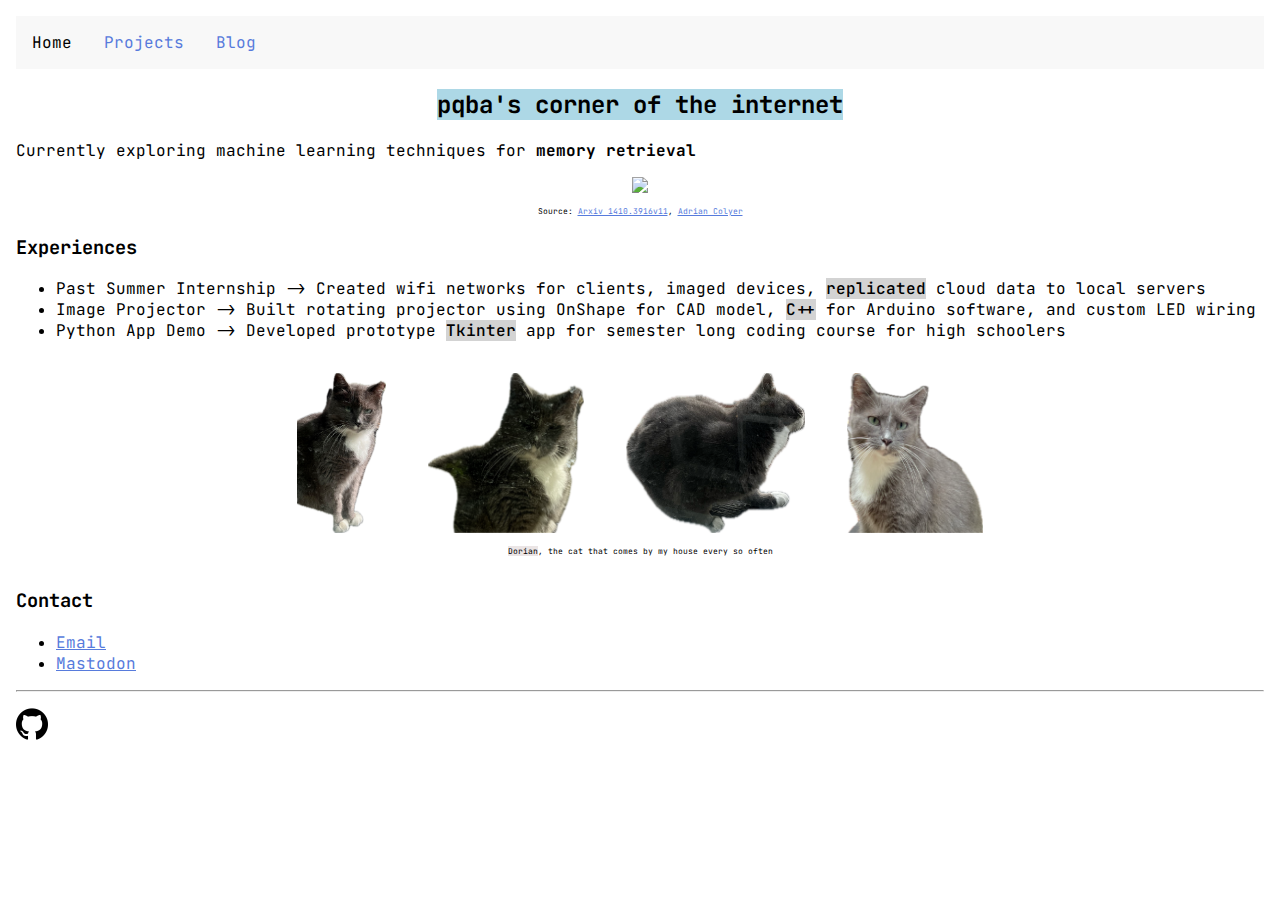
==== index.html @ cd94ba99 "Remove src/ folder, add design proj" ====
<!DOCTYPE html>

<html>

<head>
    <title>pqba</title>
    <link rel="preconnect" href="https://fonts.googleapis.com">
    <link rel="preconnect" href="https://fonts.gstatic.com" crossorigin>
    <link href="https://fonts.googleapis.com/css2?family=JetBrains+Mono:ital,wght@0,100..800;1,100..800&display=swap"
        rel="stylesheet">
    <link rel="stylesheet" href="styles.css">
    <script src="script.js"></script>

    <meta name="viewport" content="width=device-width, initial-scale=1">
</head>

<body>
    <div class="nav" id="nav">
        <a class="active" href="index.html">Home</a>
        <a href="projects.html">Projects</a>
        <a href="blog.html">Blog</a>
        <!--TODO: <li href="research.html">Research</li> -->
    </div>
    <div class="main">
        <h2 class="content-center"><span class="blue-highlight">pqba's corner of the internet</span></h2>
        <p class="current"> Currently exploring machine learning techniques for <b>memory retrieval</b> </p>
        <div class="content-center"><img src="https://production-media.paperswithcode.com/methods/memory-network.png" class="medium content-center"/>
        <p class="tiny-text">Source: <a href="https://arxiv.org/pdf/1410.3916v11">Arxiv 1410.3916v11</a>, <a href="https://blog.acolyer.org/2016/03/10/memory-networks/">Adrian Colyer</a></p></div>

        <h3>Experiences </h3>
<ul>
       <li>Past Summer Internship -> Created wifi networks for clients, imaged devices, <span class="gray-highlight">replicated</span> cloud data to local servers </li>
       <li> Image Projector -> Built rotating projector using OnShape for CAD model, <span class="gray-highlight">C++</span> for Arduino software, and custom LED wiring </li>
       <li>Python App Demo -> Developed prototype  <span class="gray-highlight">Tkinter</span> app for semester long coding course for high schoolers </li>

    </ul>
    <div class="content-center cats">
        <img src="static/majestic_kitty.png" class="medium">
        <img src="static/foreboding_kitty.png" class="medium">
        <img src="static/scratch_kitty.png" class="medium">
        <img src="static/calm_kitty.png" class="medium">
        <p class="tiny-text"><span class="lightgray-highlight">Dorian</span>, the cat that comes by my house every so often</p>
    </div>

    <h3>Contact</h3>
    <ul>
        <li><a href="mailto:pqba@gmail.com">Email</a></li>
        <!--Mastodon Verification:  https://mastodon.social/settings/verification-->
        <li><a rel="me" href="https://mastodon.social/@pqba" target="_blank">Mastodon</a></li>
    </ul>
    <hr>
    <div class="footer">
       <p><a href="https://github.com/pqba/site" target="_blank"> <img src="static/github_icon.png" alt="GitHub" class="github-img"></a></p> 
    </div>
    

    </div>
</body>

</html>
---- styles.css ----
:root,[data-theme="light"] {
    --fg-color: black;
    --bg-color: (253,253,255);
  
    --green:  rgb(174, 236, 174);
    --blue: lightblue;
    --purple: rgb(219, 185, 219);

     --nav-bg: #f8f8f8;
     --active: gray;
     --linkfg: #577bdc;
     --linkfg-alt: rgb(88, 143, 161);
  }
  [data-theme="dark"] {
      --fg-color: (253,253,255);
      --bg-color: black;
  
      --blue: #2654a4;
      --green: #12ad7c;
      --purple: rgb(142, 72, 157);

  
      --nav-bg: #313030;
      --linkfg: white;
}


body {
    font-family: 'Jetbrains Mono','Times New Roman', Times, serif;
    background-color: var(--bg-color);
    margin:1rem;
}

a {
    color:var(--linkfg);
}
a:active {
    color:var(--active);
}
a:hover {
    font-weight: 600;
}
/*Links*/

  
/*Navbar*/
.nav {
    overflow:hidden;
    background-color: var(--nav-bg);
}
.nav a {
    float: left;
    padding: 1rem 1rem;
    text-decoration: none;
    font-size:medium;
}
.nav a.active {
    color:rgb(0, 0, 0);
}
.nav a:hover {
    text-decoration: underline;
}

/* Colors */
.lightgray-highlight {
    background-color: rgb(235, 229, 229);
}
.gray-highlight {
    background-color: lightgray;
    font-weight: 500;
}
.blue-highlight {
    background-color: var(--blue);
}
.green-highlight {
    background-color: var(--green);
}
.purple-highlight {
    background-color: var(--purple);
}


img.medium {
    height:10rem;
}
img.small {
    height: 5rem;
}

.github-img {
    height:2rem;
    width: 2rem;
}

/*Cats gallery on index*/
.cats {
    margin: 2rem;
}

.cats img {
    padding: 0 1rem; 
}

/*PROJECTS*/
#projlist a {
    color:var(--linkfg-alt);
}
.tech-icons {
    display: inline-block;
}
.tech-icons img {
    max-height:2.5rem;
    max-width: 2.5rem;
}
#projlist p.tech {
    font-size: 45%;
}

/*BLOG*/

.articles {
    padding:2rem;
}

.articles .title {
    text-align: center;
    font-weight: 900;
}
/*Utils*/

.content-center {
    text-align: center;
}

.smaller-text {
    font-size: 80%;
}
.tiny-text {
    font-size: 50%;
}
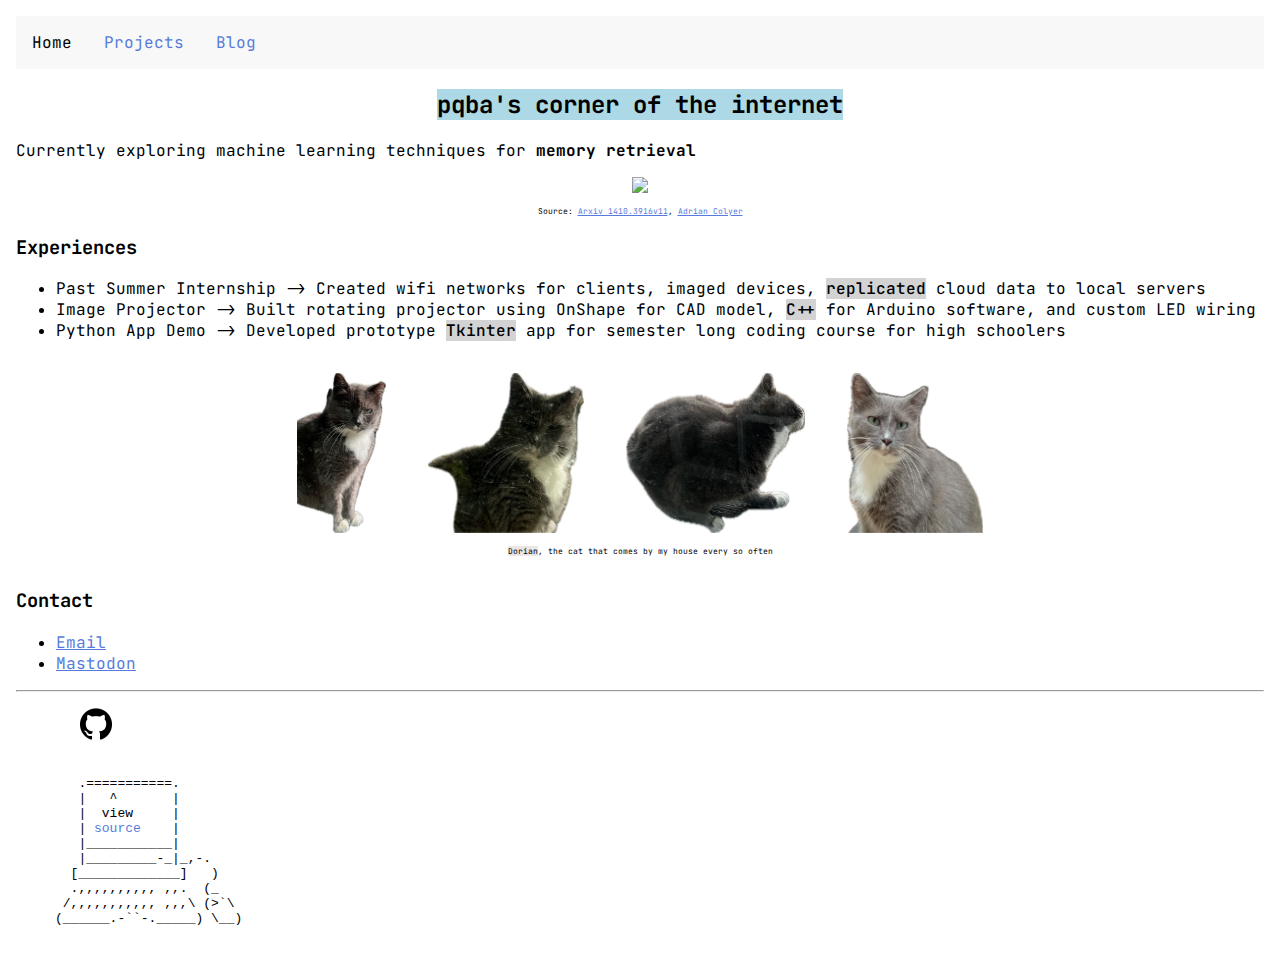
==== commit ad76f2af: "Add ascii art, fix link(again)" ====
--- a/index.html
+++ b/index.html
@@ -22,8 +22,8 @@
         <!--TODO: <li href="research.html">Research</li> -->
     </div>
     <div class="main">
-        <h2 class="content-center"><span class="blue-highlight">pqba's corner of the internet</span></h2>
-        <p class="current"> Currently exploring machine learning techniques for <b>memory retrieval</b> </p>
+        <h2 class="content-center"><span class="blue-highlight">pqba's corner of the internet</span></h2>     
+ <p class="current"> Currently exploring machine learning techniques for <b>memory retrieval</b> </p>
         <div class="content-center"><img src="https://production-media.paperswithcode.com/methods/memory-network.png" class="medium content-center"/>
         <p class="tiny-text">Source: <a href="https://arxiv.org/pdf/1410.3916v11">Arxiv 1410.3916v11</a>, <a href="https://blog.acolyer.org/2016/03/10/memory-networks/">Adrian Colyer</a></p></div>
 
@@ -50,11 +50,24 @@
     </ul>
     <hr>
     <div class="footer">
-       <p><a href="https://github.com/pqba/site" target="_blank"> <img src="static/github_icon.png" alt="GitHub" class="github-img"></a></p> 
+  
+       <p><a href="https://github.com/pqba/pqba.github.io" target="_blank"> <img src="static/github_icon.png" alt="GitHub" class="github-img"></a></p> 
+       <pre>  
+        .===========.        
+        |   ^       |        
+        |  view     |        
+        | <a>source</a>    |        
+        |___________|        
+        |_________-_|_,-.    
+       [_____________]   )   
+       .,,,,,,,,,, ,,.  (_   
+      /,,,,,,,,,,, ,,,\ (>`\ 
+     (______.-``-._____) \__)
+     </pre>
     </div>
     
 
     </div>
 </body>
 
-</html>+</html>
--- a/styles.css
+++ b/styles.css
@@ -5,7 +5,7 @@
     --green:  rgb(174, 236, 174);
     --blue: lightblue;
     --purple: rgb(219, 185, 219);
-
+     --tags: rgb(190, 224, 202);
      --nav-bg: #f8f8f8;
      --active: gray;
      --linkfg: #577bdc;
@@ -19,7 +19,7 @@
       --green: #12ad7c;
       --purple: rgb(142, 72, 157);
 
-  
+      --tags: rgb(242, 221, 221);
       --nav-bg: #313030;
       --linkfg: white;
 }
@@ -90,6 +90,7 @@
 .github-img {
     height:2rem;
     width: 2rem;
+    padding-left:4rem;
 }
 
 /*Cats gallery on index*/
@@ -126,6 +127,22 @@
     text-align: center;
     font-weight: 900;
 }
+
+
+.tags {
+    list-style: none;
+    padding: 0;
+    margin: 0;
+}
+
+.tags li {
+    display: inline-block;
+    margin: 0 0.5rem;
+    padding: 0.25rem 1rem;
+    background-color: var(--tags);
+    text-align: center;
+}
+
 /*Utils*/
 
 .content-center {
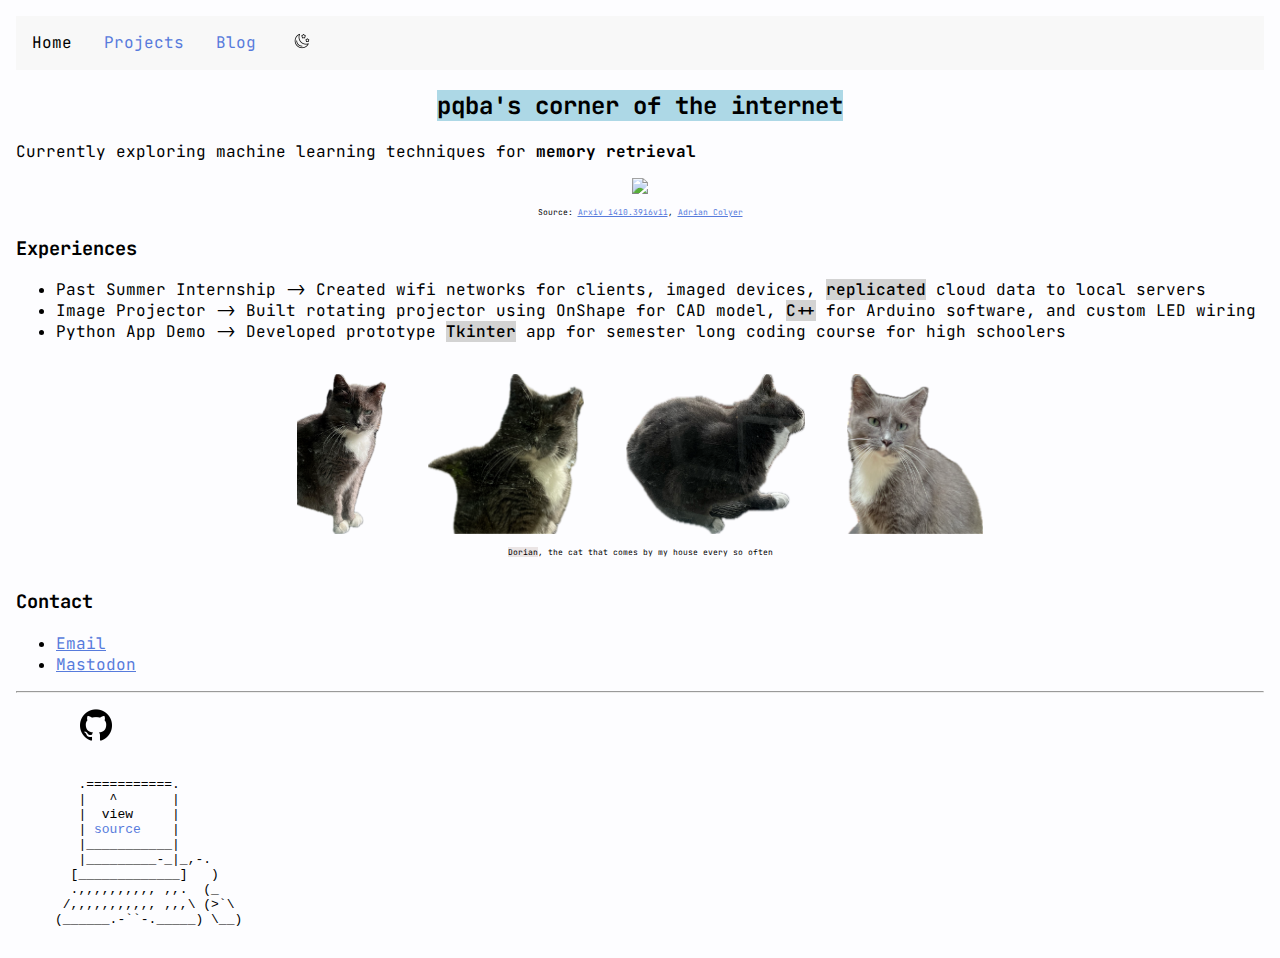
==== commit b9f49148: "UI rework, light/dark mode,scrollbar style" ====
--- a/index.html
+++ b/index.html
@@ -1,6 +1,6 @@
 <!DOCTYPE html>
 
-<html>
+<html data-theme="light">
 
 <head>
     <title>pqba</title>
@@ -10,6 +10,7 @@
         rel="stylesheet">
     <link rel="stylesheet" href="styles.css">
     <script src="script.js"></script>
+    <link rel="icon" href="static/capy_icon.ico">
 
     <meta name="viewport" content="width=device-width, initial-scale=1">
 </head>
@@ -19,7 +20,7 @@
         <a class="active" href="index.html">Home</a>
         <a href="projects.html">Projects</a>
         <a href="blog.html">Blog</a>
-        <!--TODO: <li href="research.html">Research</li> -->
+        <a> <button id="theme-toggle"><img src="static/moon_graphic.png" id="theme-image"/></button></a>
     </div>
     <div class="main">
         <h2 class="content-center"><span class="blue-highlight">pqba's corner of the internet</span></h2>     
@@ -44,7 +45,7 @@
 
     <h3>Contact</h3>
     <ul>
-        <li><a href="mailto:pqba@gmail.com">Email</a></li>
+        <li><a href="mailto:pqinquiriesba.untie804@passinbox.com">Email</a></li>
         <!--Mastodon Verification:  https://mastodon.social/settings/verification-->
         <li><a rel="me" href="https://mastodon.social/@pqba" target="_blank">Mastodon</a></li>
     </ul>
--- a/styles.css
+++ b/styles.css
@@ -1,33 +1,44 @@
 :root,[data-theme="light"] {
     --fg-color: black;
-    --bg-color: (253,253,255);
+    --bg-color: rgb(253,253,255);
+    --highlight-text:black;
   
     --green:  rgb(174, 236, 174);
     --blue: lightblue;
     --purple: rgb(219, 185, 219);
+    --red: #f3b4b4;
+    
      --tags: rgb(190, 224, 202);
      --nav-bg: #f8f8f8;
-     --active: gray;
+     --active: black;
      --linkfg: #577bdc;
      --linkfg-alt: rgb(88, 143, 161);
   }
   [data-theme="dark"] {
-      --fg-color: (253,253,255);
+      --fg-color: rgb(225, 225, 237);
       --bg-color: black;
+      --highlight-text:rgb(37, 35, 35);
   
       --blue: #2654a4;
       --green: #12ad7c;
       --purple: rgb(142, 72, 157);
+      --red: #c06666;
 
-      --tags: rgb(242, 221, 221);
+      --tags: rgb(90, 152, 101);
       --nav-bg: #313030;
-      --linkfg: white;
+      --active: rgb(208, 203, 203);
+      --linkfg: rgb(177, 177, 240);
+      --linkfg-alt: rgb(211, 199, 199);
 }
 
+html {
+    scrollbar-color: var(--blue) var(--bg-color);
+}
 
 body {
     font-family: 'Jetbrains Mono','Times New Roman', Times, serif;
     background-color: var(--bg-color);
+    color: var(--fg-color);
     margin:1rem;
 }
 
@@ -39,6 +50,16 @@
 }
 a:hover {
     font-weight: 600;
+}
+/*Theme button*/
+#theme-toggle {
+    background:none;
+    border:none;
+    margin-right:1rem;
+}
+#theme-toggle img {
+    height:1rem;
+
 }
 /*Links*/
 
@@ -55,7 +76,7 @@
     font-size:medium;
 }
 .nav a.active {
-    color:rgb(0, 0, 0);
+    color:var(--active);
 }
 .nav a:hover {
     text-decoration: underline;
@@ -64,9 +85,11 @@
 /* Colors */
 .lightgray-highlight {
     background-color: rgb(235, 229, 229);
+    color:var(--highlight-text);
 }
 .gray-highlight {
     background-color: lightgray;
+    color:var(--highlight-text);
     font-weight: 500;
 }
 .blue-highlight {
@@ -77,6 +100,9 @@
 }
 .purple-highlight {
     background-color: var(--purple);
+}
+.red-highlight {
+    background-color: var(--red);
 }
 
 
@@ -114,7 +140,7 @@
     max-width: 2.5rem;
 }
 #projlist p.tech {
-    font-size: 45%;
+    font-size: 60%;
 }
 
 /*BLOG*/
